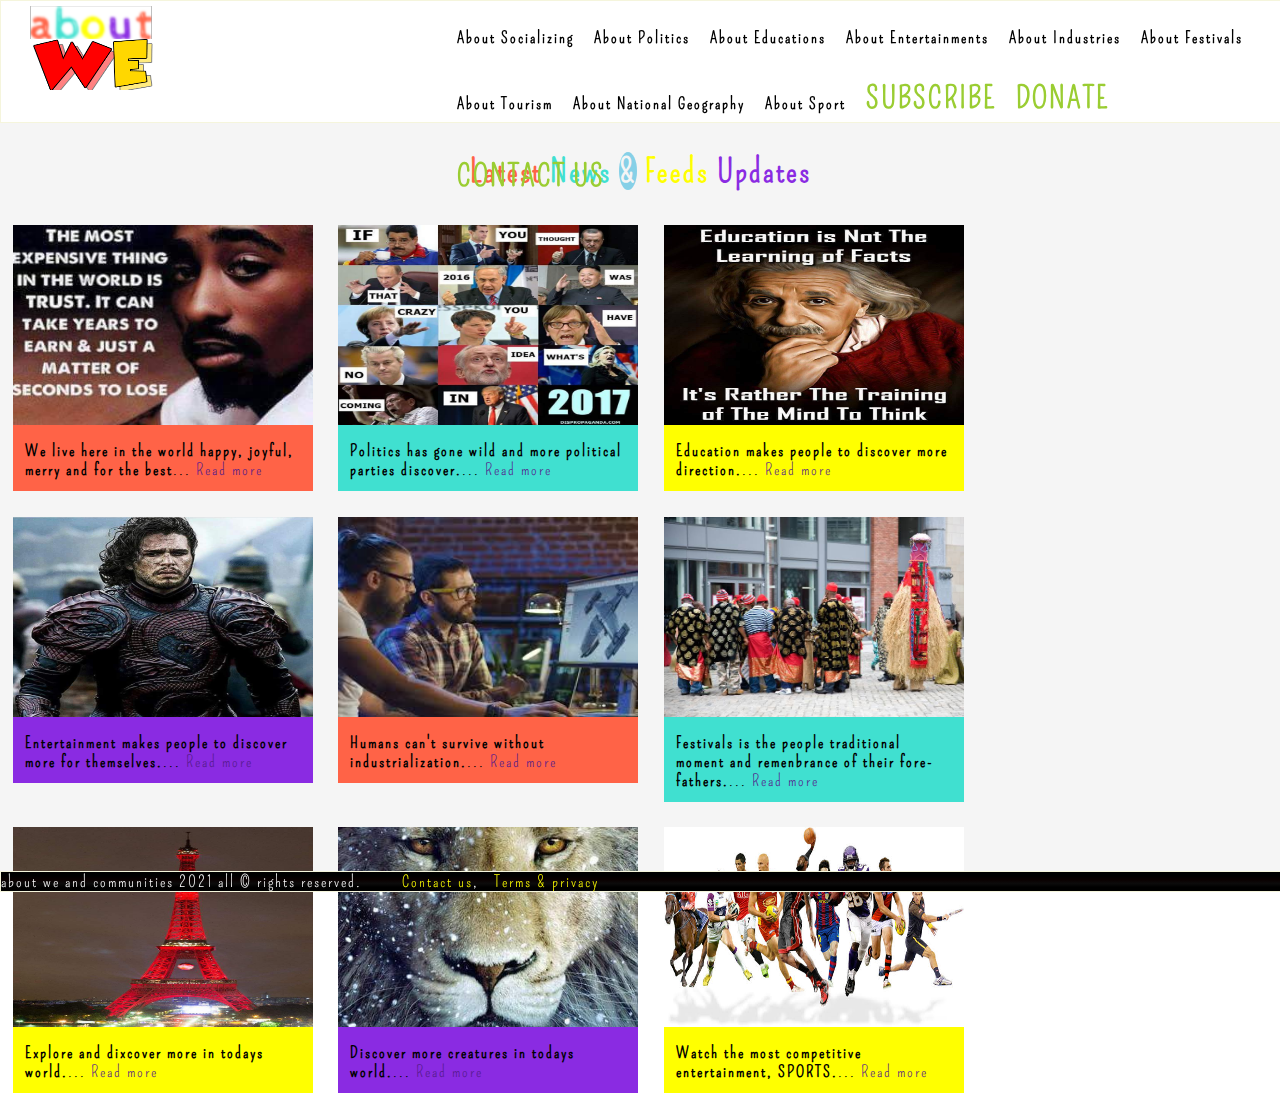
==== index.html @ 71dc40c7 "post" ====
<!doctype html>
<html>


<head>

<link rel="shortcut icon" type="image/png" href="images-6.png">
<title>about WE!</title>
<meta charset="utf8"/>
<meta name="viewport" content="width=device-width, initial-scale=1.0"/>
<link rel="stylesheet" href="About_we.css"/>
<link rel="stylesheet" href="fontawesome_icons.css"/>


</head>


<body>

<!---<img src="Screenshot (25).png"/>-->
<header>

    <nav class="nav_zero">

        <input type="checkbox" id="checkbox_shortcut_menu"/>
        <label for="checkbox_shortcut_menu" class="menu0 shortcut_menus"><i class="fas fa-bars"></i></label>   
        <label id="site_logo" title="aboutWE! is a learning platform. It brings different learning and updates on world matters, aboutWE! is happily changing lives within and around it communities at large."><a id="weblogo_link_admin" class="active link0 link_items" href=""><img id="weblogo_link_image" src="companylogo(7).png"/></a><!---<p class="site_logo_designA site_logo_design">A</p>   <p class="site_logo_designB site_logo_design">B</p>  <p class="site_logo_designC site_logo_design">O</p>   <p class="site_logo_designD site_logo_design">U</p>  <p class="site_logo_designE site_logo_design">T</p> &nbsp&nbsp  <p class="site_logo_designF site_logo_design">W</p> <p class="site_logo_designG site_logo_design">E</p>----></label>
        
        <ul class="un_order_list_zero_nav">
            <input type="checkbox" id="checkbox_shortcut_menu"/>
            <label for="checkbox_shortcut_menu" class="menu0 shortcut_menus" id="checkbox_shortcut_menu-close"><i class="fas fa-bars"></i></label>
                <li class="list_part_zero list0"><a id="weblogo_link_adminA" class="active link0 link_items" href=""><img id="weblogo_link_imageA" title="aboutWE! is a learning platform. It brings different learning and updates on world matters, aboutWE! is happily changing lives within and around it communities at large." src="companylogo(7).png"/></a></li>
                <hr class="options_line_decoration"></hr>
<div id="optional_decoration">
                <li class="list_part_zero list1"><a class="link1 link_items" href="">About Socializing</a><div id="options_video_clips1" class="options_video_clips"> <a href=""><video id="video1" class="videos_options" controls loop><source src="News_intro.mp4"><span class="headline_video">Man U Vs Liverpool</span></video></a> <a href=""><video id="video2" class="videos_options" controls loop><source src="istockphoto-660693730-640_adpp_is.mp4"><span class="headline_video">Man U Vs Liverpool</span></video></a></div></li>
                <hr class="options_line_decoration"></hr>
                
                <li class="list_part_zero list2"><a class="link2 link_items" href="">About Politics</a><div id="options_video_clips2" class="options_video_clips"> <a href=""><video id="video3" class="videos_options" controls loop><source src="News_intro.mp4"><span class="headline_video">Man U Vs Liverpool</span></video></a>  <a href=""><video id="video4" class="videos_options" controls loop><source src="istockphoto-660693730-640_adpp_is.mp4"><span class="headline_video">Man U Vs Liverpool</span></video></a></div></li>
                <hr class="options_line_decoration"></hr>
                
                <li class="list_part_zero list3"><a class="link3 link_items" href="">About Educations</a><div id="options_video_clips3" class="options_video_clips"> <a href=""><video id="video5" class="videos_options" controls loop><source src="istockphoto-660693730-640_adpp_is.mp4"><span class="headline_video">Man U Vs Liverpool</span></video></a> <a href=""><video id="video6" class="videos_options" controls loop><source src="istockphoto-660693730-640_adpp_is.mp4"><span class="headline_video">Man U Vs Liverpool</span></video></a></div></li>
                <hr class="options_line_decoration"></hr>
                
                <li class="list_part_zero list4"><a class="link4 link_items" href="">About Entertainments</a><div id="options_video_clips4" class="options_video_clips"> <a href=""><video id="video7" class="videos_options" controls loop><source src="Dance - 32938.mp4"><span class="headline_video">Man U Vs Liverpool</span></video></a> <a href=""><video id="video8" class="videos_options" controls loop><source src="istockphoto-660693730-640_adpp_is.mp4"><span class="headline_video">Man U Vs Liverpool</span></video></a></div></li>
                <hr class="options_line_decoration"></hr>
                
                <li class="list_part_zero list5"><a class="link5 link_items" href="">About Industries</a><div id="options_video_clips5" class="options_video_clips"> <a href=""><video id="video9" class="videos_options" controls loop><source src="Keyboard - 1046.vid.mp4"><span class="headline_video">Man U Vs Liverpool</span></video></a> <a href=""><video id="video10" class="videos_options" controls loop><source src="istockphoto-660693730-640_adpp_is.mp4"><span class="headline_video">Man U Vs Liverpool</span></video></a></div></li>
                <hr class="options_line_decoration"></hr>
                
                <li class="list_part_zero list6"><a class="link6 link_items" href="">About Festivals</a><div id="options_video_clips6" class="options_video_clips"> <a href=""><video id="video11" class="videos_options" controls loop><source src="istockphoto-660693730-640_adpp_is.mp4"><span class="headline_video">Man U Vs Liverpool</span></video></a> <a href=""><video id="video12" class="videos_options" controls loop><source src="istockphoto-660693730-640_adpp_is.mp4"><span class="headline_video">Man U Vs Liverpool</span></video></a></div></li>
                <hr class="options_line_decoration"></hr>
                
                <li class="list_part_zero list7"><a class="link7 link_items" href="">About Tourism</a><div id="options_video_clips7" class="options_video_clips"> <a href=""><video id="video13" class="videos_options" controls loop><source src="Photographer - 91.vid.mp4"><span class="headline_video">Man U Vs Liverpool</span></video></a> <a href=""><video id="video14" class="videos_options" controls loop><source src="istockphoto-660693730-640_adpp_is.mp4"><span class="headline_video">Man U Vs Liverpool</span></video></a></div></li>
                <hr class="options_line_decoration"></hr>
                
                <li class="list_part_zero list8"><a class="link8 link_items" href="">About National Geography</a><div id="options_video_clips8" class="options_video_clips"> <a href=""><video id="video15" class="videos_options" controls loop><source src="istockphoto-660693730-640_adpp_is.mp4"><span class="headline_video">Man U Vs Liverpool</span></video></a> <a href=""><video id="video16" class="videos_options" controls loop><source src="istockphoto-660693730-640_adpp_is.mp4"><span class="headline_video">Man U Vs Liverpool</span></video></a></div></li>
                <hr class="options_line_decoration"></hr>
                
                <li class="list_part_zero list9"><a class="link9 link_items" href="">About Sport</a><div id="options_video_clips9" class="options_video_clips"> <a href=""> <a href=""><video id="video17" class="videos_options" controls loop><source src="istockphoto-660693730-640_adpp_is.mp4"><span class="headline_video">Man U Vs Liverpool</span></video></a> <a href=""><video id="video18" class="videos_options" controls loop><source src="istockphoto-660693730-640_adpp_is.mp4"><span class="headline_video">Man U Vs Liverpool</span></video></a> </div></li>
                <hr class="options_line_decoration"></hr>
                
              
                <li class="list_part_zero list9"><a class="active link10 link_items listDesktopDesign" href="aboutwe_subscribe.html">Subscribe</a>  <li class="link10 link_items listMediaDesign">Subcribe to latest news updates 
                            
    <form id="abouwe_subscribe_form" class="abouwe_subscribe_form_desktop" action="aboutwe_subscribe.php" method="post" onsubmit="">
      <div id="subscribe_form_parent_div">
        <div class="subscribeImage_div"><img src="subscribeImage1.jpg" title="Subscribe to our Newsletter" id="subscribeImage" class="subscribeImage"/></div>
        <div class="subscribeheading"><h4  title="Subscribe to our Newsletter">Get Updated by subscribing our newsletter</h4></div><br>
        <div class="subscribe_form_part_flex">
        <div class="subscribe_input_div_index"><input type="email" name="aboutwe_subscribe_input_email" id="aboutwe_subscribe_input_email_index" class="aboutwe_subscribe_input abouwe_subscribe_form_index writing" placeholder="Enter email to subscribe" title="Enter email to subscribe" required/></div>
      <div class="subscribe_button_div"><input type="submit" value="Subscribe" id="aboutwe_subscribe_button" class="aboutwe_subscribe_button_index button abouwe_subscribe_button" title="Click to subscribe"/></div><br><br>
      <div class="subscribe_button_div"><input type="reset" value="Reset" id="aboutwe_subscribe_button" class="aboutwe_subscribe_button_index button abouwe_subscribe_button" title="Click to reset"/></div>
    </div>
    </div>       
      </form>
                      
                </li>
                
                </li>


                <hr class="options_line_decoration"></hr>
                
                <li class="list_part_zero list9"><a class="active link11 link_items  listDesktopDesign" href="aboutwe_donate.html">Donate</a> <li class="link11 link_items listMediaDesign">Donate 
                    

                    <ol>

                        <li><a href="aboutwe_donate_finance.html" class="listMediaDesign list_items_options list_items_options_text_design"> * Donate Finance</a></li> 
                        <li><a href="aboutwe_donate_content.html" class="listMediaDesign list_items_options list_items_options_text_design"> * Donate Content</a></li>
                        <li><a href="aboutwe_donate_communities.html" class="listMediaDesign list_items_options list_items_options_text_design"> * Donate to Communities</a></li>
                        <li><a href="aboutwe_donate_developers.html" class="listMediaDesign list_items_options list_items_options_text_design"> * Developers donation</a></li>
                        <li><a href="aboutwe_donate_suggestion_box.html" class="listMediaDesign list_items_options list_items_options_text_design"> * Suggestions Box</a></li>
                    </ol>
                    
                   
              
                </li>
                </li>

                <hr class="options_line_decoration"></hr>
                



                <li class="list_part_zero list10"><a class="active link12 link_items  listDesktopDesign" href="aboutwe_contactus.html">Contact us</a>  <li class="link11 link_items listMediaDesign">Contact Us 
                    

                    <ol>

                        <li> <li class="link10 link_items list_items_options listMediaDesign subcribe_text_email"><span style="font-size:30px;">Email</span> 
                    
                    
                            <form id="abouwe_subscribe_form" action="contactus_email.php" method="post" onsubmit="return processContactusEmail()">
                               
                                <input type="email" name="aboutwe_subscribe" id="aboutwe_contactus_email" class="aboutwe_subscribe_email writing" placeholder="Enter Email Address" required/><br>
                               
                                <br>

                                <textarea cols="35" name="reasonUserIsContactingViaEmail" id="aboutwe_reason_user_is_contacting_via_email" class="aboutwe_subscribe_email writing" placeholder="Reason for Contacting us" required></textarea><br>
                                
                                <input type="submit" value="Submit" id="aboutwe_subscribe_button" class="aboutwe_subscribe_button button"/>
    
                            </form>
                      
                     </li>
                      </li>

                      <li> <li class="link10 link_items list_items_options listMediaDesign subcribe_text_feedback"><span style="font-size:30px;">Feedback Form</span> 
                    
                    
                        <form id="abouwe_feedback_form" action="aboutwe_feedback_form.php" method="post" onsubmit="return feedbackForm()">
                    
                            <div class="feedbackheading">
                            <h5  title="We apperciate your feedback" class="We_apperciate_your_feedback">     <label id="site_logo_feedback" title="aboutWE! is a learning platform. It brings different learning and updates on world matters, aboutWE! is happily changing lives within and around it communities at large."><a id="weblogo_link_admin" class="active link0 link_items" href=""><img id="weblogo_link_image" src="companylogo(7).png"/></a><!---<p class="site_logo_designA site_logo_design">A</p>   <p class="site_logo_designB site_logo_design">B</p>  <p class="site_logo_designC site_logo_design">O</p>   <p class="site_logo_designD site_logo_design">U</p>  <p class="site_logo_designE site_logo_design">T</p> &nbsp&nbsp  <p class="site_logo_designF site_logo_design">W</p> <p class="site_logo_designG site_logo_design">E</p>----></label>
                                apperciate your feedback</h5>
                            </div>
    <br>
                              <div class="feedbackForm feedbackFormPart1">
    
                                <p class="feedbackform_questions" style="text-align:left;">What do you think about our website ?</p>
    
                                <div style="float:left; width:100%; ">
    
                                <label class="feedback_expression_labels" id="feedback_expression_0">&#128578;</label>
                                <input type="radio" name="feedback_expression" id="feedback_expression_0" class="feedback_expression feedback_expression_0"/> 
                                  &nbsp&nbsp&nbsp&nbsp&nbsp&nbsp&nbsp&nbsp&nbsp&nbsp
                                
                                <label class="feedback_expression_labels" id="feedback_expression_1">&#128529;</label>
                                <input type="radio" name="feedback_expression" id="feedback_expression_1" class="feedback_expression feedback_expression_1"/> 
                                &nbsp&nbsp&nbsp&nbsp&nbsp&nbsp&nbsp&nbsp&nbsp&nbsp
                                
                               <label class="feedback_expression_labels" id="feedback_expression_2">&#128577;</label>
                                <input type="radio" name="feedback_expression" id="feedback_expression_2" class="feedback_expression feedback_expression_2"/>
                                
                                </div>
    <br>
                                </div>
    
    <br><br>
                            <div class="feedbackForm feedbackFormPart2">
                                <p class="feedbackform_questions" style="line-height: 1.1em; margin-bottom:10px; text-align:left;">How likely are you to recommend our product/ service to your friends and colleagues on a scale of 0 - 10 ?</p>
                               <div style="float:left;"><br>
                                <label class="feedback_points_labels" id="feedback_points_0">0</label><input type="radio" name="feedback_points" id="feedback_points_0" class="feedback_points feedback_points_0"/>&nbsp&nbsp      <label class="feedback_points_labels" id="feedback_points_1">1</label><input type="radio" name="feedback_points" id="feedback_points_1" class="feedback_points feedback_points_1"/>&nbsp&nbsp            <label class="feedback_points_labels" id="feedback_points_2">2</label><input type="radio" name="feedback_points" id="feedback_points_2" class="feedback_points feedback_points_2"/>&nbsp&nbsp                   <label class="feedback_points_labels" id="feedback_points_3">3</label><input type="radio" name="feedback_points" id="feedback_points_3" class="feedback_points feedback_points_3"/>&nbsp&nbsp                <label class="feedback_points_labels" id="feedback_points_4">4</label><input type="radio" name="feedback_points" id="feedback_points_4" class="feedback_points feedback_points_4"/>&nbsp&nbsp                 <label class="feedback_points_labels" id="feedback_points_5">5</label><input type="radio" name="feedback_points" id="feedback_points_5" class="feedback_points feedback_points_5"/>&nbsp&nbsp          <label class="feedback_points_labels" id="feedback_points_6">6</label><input type="radio" name="feedback_points" id="feedback_points_6" class="feedback_points feedback_points_6"/>&nbsp&nbsp           <label class="feedback_points_labels" id="feedback_points_7">7</label><input type="radio" name="feedback_points" id="feedback_points_7" class="feedback_points feedback_points_7"/>&nbsp&nbsp                    <label class="feedback_points_labels" id="feedback_points_8">8</label><input type="radio" name="feedback_points" id="feedback_points_8" class="feedback_points feedback_points_8"/>&nbsp&nbsp                      <label class="feedback_points_labels" id="feedback_points_9">9</label><input type="radio" name="feedback_points" id="feedback_points_9" class="feedback_points feedback_points_9"/>&nbsp&nbsp             <label class="feedback_points_labels" id="feedback_points_10">10</label><input type="radio" name="feedback_points" id="feedback_points_10" class="feedback_points feedback_points_10"/>
                                
                            </div>
                                </div>
    <br><br>
                            <div class="feedbackForm feedbackFormPart3">
                                <p class="feedbackform_questions" style="text-align:left;">What could we do to improve your experience ?</p>
                                <textarea style="float:left;" cols="58" rows="2" class="feedback_form_text writing" id="feedback_form_text" name="feedback_form_text" placeholder="Also, tell us what you like about our website."></textarea>
                            </div>
    
    
                                <div id="feedback_button_div">
                                <input type="submit" value="Send feedback" id="aboutwe_feedback_button" class="aboutwe_feedback_button1 button abouwe_feedback_button_desktop" title="Click to submit feedback"/>
                                <input type="reset" value="Reset fields" id="aboutwe_feedback_button" class="aboutwe_feedback_button2 button abouwe_feedback_button_desktop" title="Click to reset feedback"/>
                                </div>
    
    
    
    
                        </form>
                      
                     </li>
                      </li>



                        <div> 
                            <button id="live_chat" class="live_chat contactus_mini_buttons" onclick="">Livechat</button>  <button id="terms_privacy" class="terms_privacy contactus_mini_buttons" onclick="">Terms & Privacy</button>
                        </div>
                        </ol>
                    
                  
              
                </li>
                </li>
                <hr class="options_line_decoration"></hr>
            </div>
           
        </ul>
    </nav>
</header>










<main>

    <content>

        <div class="breaks1"><br><br><br><br><br><br></div>

       <a href="About_we.html"> <h1 class="Latest_news_feeds" style="color:black"><span class="latest_feeds_updates_decoration" id="Latest_latest_feeds_updates_decoration">Latest</span> <span class="latest_feeds_updates_decoration" id="News_latest_feeds_updates_decoration">News</span> <span class="latest_feeds_updates_decoration" id="and_latest_feeds_updates_decoration">&</span> <span class="latest_feeds_updates_decoration" id="feeds_latest_feeds_updates_decoration">Feeds</span> <span class="latest_feeds_updates_decoration" id="updates_latest_feeds_updates_decoration">Updates</span></h1></a>

        <div class="news_feeds_updates">
            


            <div class="news_feeds_updates0">

                <div class="news_feeds_image">
                  <a href=""><img src="socializing.jpg"/> </a>     
                </div>

                <div class="news_short_content">
                <p><b>We live here in the world happy, joyful, merry and for the best</b>... <a class="link_to_more_feeds" href="">Read more</a></p>
                </div>
            </div>






            <div class="news_feeds_updates1">

                <div class="news_feeds_image">
                   <a href=""> <img src="politics.jpg"/>   </a>   
                  </div>
                  
                  <div class="news_short_content">
                  <p><b>Politics has gone wild and more political parties discover.</b>... <a class="link_to_more_feeds" href="">Read more</a></p>
                 </div>
                
                </div>

            <div class="news_feeds_updates2">
                
                <div class="news_feeds_image">
                   <a href=""> <img src="education.jpg"/></a>    
                  </div>
                  
                  <div class="news_short_content">
                  <p><b>Education makes people to discover more direction.</b>... <a class="link_to_more_feeds" href="">Read more</a></p>
                    </div>
            </div>



            <div class="news_feeds_updates3">
               
                <div class="news_feeds_image">
                  <a href=""><img src="entertainment.jpg"/></a>    
                  </div>
                  
                  <div class="news_short_content">
                  <p><b>Entertainment makes people to discover more for themselves.</b>... <a class="link_to_more_feeds" href="">Read more</a></p>
                </div>
            </div>



            <div class="news_feeds_updates4">
               
                <div class="news_feeds_image">
                <a href=""><img src="industrial.jpg"/></a>   
                  </div>
                  <div class="news_short_content">
                  <p><b>Humans can't survive without industrialization.</b>... <a class="link_to_more_feeds" href="">Read more</a></p>
                </div>
            </div>




            <div class="news_feeds_updates5">
               
                <div class="news_feeds_image">
                <a href=""><img src="festival.jpg"/></a>      
                  </div>

                  <div class="news_short_content">
                  <p><b>Festivals is the people traditional moment and remenbrance of their fore-fathers.</b>... <a class="link_to_more_feeds" href="">Read more</a></p>
                </div>
            </div>



            <div class="news_feeds_updates6">
                
                <div class="news_feeds_image">
                    <a href="">   <img src="tourism.jpg"/>   </a>   
                  </div>
                  <div class="news_short_content">
                  <p><b>Explore and dixcover more in todays world.</b>... <a class="link_to_more_feeds" href="">Read more</a></p>
                </div>
            </div>




            <div class="news_feeds_updates7">
                 
                <div class="news_feeds_image">
                    <a href="">   <img src="nationalgeography.jpg"/>    </a>  
                  </div>
                  <div class="news_short_content">
                  <p><b>Discover more creatures in todays world.</b>... <a class="link_to_more_feeds" href="">Read more</a></p>
                </div>
            </div>

            <div class="news_feeds_updates8">
                     
                <div class="news_feeds_image">
                    <a href="">   <img src="sport.jpg"/>   </a>   
                  </div>
                  <div class="news_short_content">
                  <p><b>Watch the most competitive entertainment, SPORTS.</b>... <a class="link_to_more_feeds" href="">Read more</a></p>
                </div>
            </div>

            

        </div>

    </content>

    <a id="back_to_top" class="back_to_top" href="#">^</a>

</main>

























<footer>
    <p style="color:white;">about we and communities 2021 all &copy rights reserved. &nbsp&nbsp&nbsp&nbsp&nbsp&nbsp  <a href="aboutwe_contactus.html" style="color:yellow">Contact us</a>,&nbsp&nbsp <a href="" style="color:yellow">Terms & privacy</a></p> 
</footer>










<script src="About_we.js"></script>
<script src="fontawesome.js"></script>
</body>
</html>
---- About_we.css ----
.writing {font-family:SourceCodePro-Regular; font-size:medium;}
@font-face{
    src:url(fonts/SourceCodePro-Regular.ttf);
    font-family:SourceCodePro-Regular;
    }




 /*abouwe_feedback_form design*/

.feedbackform_questions {font-size:18px; margin-bottom: 20px;}
.feedbackFormPart1 {display:;}
.feedback_expression {position: absolute; margin-top:25px; margin-left: -3.3%; width:20px; height:7px; z-index: ;}
#abouwe_feedback_form {border:2px dashed rgba(53, 110, 163, 0.179); width:50%; float:right; line-height: 1.1em; margin:0px; padding: 3%;}
.feedback_expression_labels {font-size:40px ;}
.feedback_points {width:22px; height:25px; color:black;}
.feedback_points_labels {position:absolute; margin-top:-20px; margin-left:5px; font-size: 12px;}
#feedback_button_div {border:1px solid whitesmoke; width:50%;margin:0; padding:0;}
.aboutwe_feedback_button1{border:3px solid black; width:50%; cursor:pointer; height:1cm; border-radius:0.2cm; padding-left:10px; padding-right:10px; margin:5px; text-align:center; background:black; color:white; font-weight:bolder;}
.aboutwe_feedback_button2{border:3px solid whitesmoke; cursor:pointer; height:1cm; border-radius:1cm; background:whitesmoke; color:black; font-weight:bolder; font-size:17px;}
.aboutwe_feedback_button2:hover {text-decoration: underline black 5px; transition-property:underline; transition-duration: .2s; transition-timing-function:ease-in-out; transition-delay: 0s;}

*{margin:0; padding:0; text-decoration: none; font-family:Pompiere-Regular; letter-spacing: 2px; list-style-type:none;}

@font-face{
    src:url(fonts/Pompiere-Regular.ttf);
    font-family:Pompiere-Regular;
    }

/*LOGO DESIGN*/

#Latest_latest_feeds_updates_decoration {color:tomato;}

#News_latest_feeds_updates_decoration {color:turquoise;}

#and_latest_feeds_updates_decoration {background-color:rgba(32, 175, 218, 0.522); color:whitesmoke; border-radius: 52%; }

#feeds_latest_feeds_updates_decoration {color:yellow;}

#updates_latest_feeds_updates_decoration {color:blueviolet;}

/*LOGO DESIGN*/


.link1:hover{text-decoration: underline 2px tomato;}
.link2:hover{text-decoration: underline 2px turquoise;}
.link3:hover{text-decoration: underline 2px yellow;}
.link4:hover{text-decoration: underline 2px blueviolet;}
.link5:hover{text-decoration: underline 2px tomato;}
.link6:hover{text-decoration: underline 2px turquoise;}
.link7:hover{text-decoration: underline 2px yellow;}
.link8:hover{text-decoration: underline 2px blueviolet;}
.link9:hover{text-decoration: underline 2px tomato;}

html {scroll-behavior: smooth;}

header{width:100%; height:3.2cm; background:white; background-color: white; border-bottom:1px solid black;  position:fixed;border:1px solid beige;}

.links_navbar{margin-top:; width:100%; height:1.5cm; background:white; background-color: white; border-bottom:1px solid black;  position:fixed; border:1px solid beige;}

.subcribe_nav {margin-top: 2.8%;}

.main_links {margin-top: ;}

main{background-color:whitesmoke; height:97vh; width:100%; overflow-y:visible;}

.subscribe_main {height:100%; position: relative; display:inline;}

.footer_links {margin-top:-7.5%;}

footer{margin-top:-0.2vh; width:100%; height:0.5cm; background-image:linear-gradient(black, black, rgb(10, 0, 0), rgb(12, 11, 11), rgb(0, 0, 0), black); position:fixed; border:1px solid beige; }

#checkbox_shortcut_menu{display:none;}

#optional_decoration {width:65%; float:right}

#site_logo{margin-left: 2cm; display:none; color:yellowgreen}

a.active{font-size:30px; font-weight:bolder; color:yellowgreen; transition: 5s; text-transform: uppercase;}

.site_logo_design{display:inline-block; color:wheat;margin-top:0.7cm;}


.nav_zero .un_order_list_zero_nav .list_part_zero {display:inline-block; margin-top:0.7cm;}

.link_items{color:black; padding: 0.2cm; font-weight: bolder}

#abouwe_subscribe_form {padding:5%; margin-left:auto; margin-right: auto; background-color: white; position:static; width:40%; border:2.5px solid black;}

.subscribeImage_div {position:relative; width:50%; border:1px groove transparent; margin-left:auto; margin-right: auto; padding:1%; margin-top:-4%}

.subscribeImage {position:relative; width:50%; border:1px groove transparent; margin-left:25%; padding:1%;}

.subscribeheading {border:1px solid black; width:100%; margin-left:auto; margin-right: auto; text-align: center;}

.subscribe_form_part_flex {border:1px solid transparent; width:90%; margin-left:auto; margin-right: auto; text-align: center;}

.aboutwe_subscribe_input {margin-bottom:10px; width:100%; height:0.9cm; border:3px solid black; border-radius: 2.5%; font-size:25px; font-weight:bolder;}

.subscribe_input_div {position:absolute; width:36%; border:1px solid transparent; }

.subscribe_button_div {position:absolute;  border:1px solid transparent; padding:-1%; margin:1%; margin-right:-60cm;}

.aboutwe_subscribe_button {background-color: black; color:whitesmoke; width:4cm; height:1cm; padding:2.5%; border:1px solid black; border-radius:3%; font-size:20px; letter-spacing: 2px; font-weight:bolder; margin-top:-13px; margin-left:325px;  cursor:pointer;}

.contactus {display:grid; grid-template-columns: auto; grid-template-rows: auto;}

.contactus_feedback_form { grid-row: 1; grid-column: 2; width:95%; border:1px solid none;}

.contactus_email {grid-row: 1; grid-column: 1; width:95%; border:1px solid none;}

.contactus_livechat {grid-row: 2; grid-column: 1; width:10%;}

.subcribe_text {font-size:14px; letter-spacing:2px; color:black; font-weight:bold; cursor:progress}

.listDesktopDesign{display:block}

.listMediaDesign{display:none}

.contactus_mini_buttons {background-color: black; color:white; padding: 5%; border:2px solid white; border-radius: 5%; opacity: 1; font-size: 15px; font-weight:bolder; letter-spacing: 1.5px; transition: all .5s; cursor:pointer; }

.contactus_mini_buttons_Desktop {background-color: black; color:white; padding: 10%; border:2px solid white; border-radius: 5%; opacity: 1; font-size: 20px; font-weight:bolder; letter-spacing: 1.9px; transition: all .5s; cursor:pointer;  }

.Latest_news_feeds {text-align:center; justify-content:center; margin-top: 1cm; margin-bottom: 0.6cm;} 

.shortcut_menus{color:black;font-size: 30px; float:right; padding:0.5cm; margin-right:0.5cm; cursor:pointer; display:none;}

#checkbox_shortcut_menu-close{color:white;}

.site_logo_design-footer{display:none}

#site_logo1{display:none;}

.news_short_content {padding:2%; margin:2%; text-align:left; justify-content:center;}

.news_feeds_updates{display:flex; margin: ; padding:; flex-wrap:wrap; margin-bottom: 2cm;}

.news_feeds_updates0{background-color:tomato; width:300px; height:100%; margin:1%;}

.news_feeds_updates1{background-color:turquoise; width:300px; height:100%; margin:1%;}

.news_feeds_updates2{background-color:yellow; width:300px; height:100%; margin:1%;}

.news_feeds_updates3{background-color:blueviolet; width:300px; height:100%; margin:1%;}

.news_feeds_updates4{background-color:tomato; width:300px; height:100%; margin:1%;}

.news_feeds_updates5{background-color:turquoise; width:300px; height:100%; margin:1%;} 

.news_feeds_updates6{background-color:yellow; width:300px; height:100%; margin:1%;}

.news_feeds_updates7{background-color:blueviolet; width:300px; height:100%; margin:1%;}

.news_feeds_updates8{background-color:yellow; width:300px; height:100%; margin:1%;}

.news_feeds_updates9{background-color:blueviolet; width:300px; height:100%; margin:1%;}

.link_to_more_feeds{animation-name:link_to_more_feeds; animation-timing-function:ease; animation-duration:1s; animation-iteration-count: infinite;}

@keyframes link_to_more_feeds {
    10%{color:red;}
    30%{color:yellow;}
    50%{color:green;}
    70%{color:red;}
    90%{color:yellow;}
    100%{color:green;}
}

.link_to_more_feeds:hover{text-decoration: underline 2px green;}

.back_to_top {background: black; position:fixed; bottom:16px; right:32px; width:50px; height:50px; border-radius: 50%; display: flex; align-items: center; justify-content:center; font-size:32px; color:#1f1f1f; text-decoration:none; opacity:0; pointer-events: none; transition:all .3s; animation:toTop 3s ease infinite;}

.back_to_top.active {opacity:1; pointer-events: auto; bottom: 32px;}

@keyframes toTop {
    10%{color:red;}
    30%{color:yellow;}
    50%{color:green;}
    70%{color:red;}
    90%{color:yellow;}
    100%{color:green;}
}


.news_feeds_image img {width:100%; height:200px;}



.options_video_clips video {width:100%; height:100%; display:none; margin:0; padding: 0;}



.options_line_decoration{display:none;}


/*
class="videos_options"*/




#weblogo_link_adminA #weblogo_link_imageA {margin-top: -50px;}

#weblogo_link_imageA_pages {margin-top: -60px; width: 7%; height:5%;}


.abouwe_back_button {background-color: black; color:whitesmoke; width:2cm; height:0.8cm; padding:0.5%; border:1px solid black; border-radius:3%; font-size:17px; letter-spacing: 2px; font-weight:bolder; margin-top:-2.5%; margin-right:5%; cursor:pointer; float:right; position:inline-block; box-sizing: border-box; border:1px solid white; transition: all .5s .2s ease-in-out;}

.abouwe_back_button:hover {background-color: whitesmoke; color:black; transition: all .5s .2s ease-in-out;}

.aboutwe_contactus {width:100%; height:34px; border-radius:5%; border:1px solid black}

#aboutwe_reason_user_is_contacting_via_email { height:54px; }








/*Meida queries at max-width 700px*/
@media (max-width:700px) {

    header{height:2cm;}

    #weblogo_link_admin #weblogo_link_image {margin-top: -15px; width:100px; height:100px; margin-left: 50%;}

    #weblogo_link_imageA {width:20%; height: 20%;}

    #weblogo_link_imageA_pages {margin-top: -60px; width: 15%; height:15%;}

    .link_items{color:whitesmoke; font-size:25px}
    
    .listDesktopDesign{display:none}

    .listMediaDesign{display:block; text-decoration: underline; font-size: 30px;}

    .subcribe_text_feedback, .subcribe_text_email { color:white;}

    .link1, .link2, .link3, .link4, .link5, .link6, .link7, .link8, .link9{display:block; position: relative; margin-top: -0.5cm; margin-bottom: 1cm; text-align: center;}

    #video1, #video3, #video5, #video7, #video9, #video11, #video13, #video15, #video17 {display:block; float: left; margin-left: 0.2cm;}

    .list_items_options {font-size:14px; line-height: 2.5em;}

    .list_items_options_text_design {font-weight: normal; color:white; letter-spacing: 1.5px; }

    .list_items_options_text_design:hover {font-weight: bold; color:yellow; }

    .list_items_options_text_design:visited {font-weight: normal; color:rgb(255, 89, 0); }

    #optional_decoration {width:100%; float:none}
    
    .options_video_clips {width:100%;}

    .options_video_clips video {width:200px; height:100%; display:flex; float:right; margin: 0; padding: 0; background-size: cover; background-repeat: no-repeat;}

 
    .aboutwe_subscribe_email, 
    .aboutwe_reason_user_is_contacting_via_email {width:90%; height:0.8cm; border:2px solid black; font-weight:bold; font-size: 25px; letter-spacing: 2px; word-spacing: 2px; }

    #video_optionsIA{margin-left:-5cm;}

    .options_line_decoration {display:inline-flex; border:0.2cm solid whitesmoke; width:100%; margin-bottom: 40px;}

    #site_logo{margin-left: 2cm; display:inline-block; position:absolute; color:yellowgreen;}

    .Latest_news_feeds {position:inherit; border:1px solid rgba(53, 110, 163, 0.179); border-left: none; border-right: none; background-color: whitesmoke;} 

    a.active{font-size:default; font-weight:normal; color:whitesmoke; transition: none; text-transform: none;}

    ul {background:black;height:100vh;position:fixed;left:-100%; transition: all .5s;width:100%; overflow-y:scroll}

    .nav_zero .un_order_list_zero_nav .list_part_zero {display:block; }

    .list_part_zero {margin: 0; padding:0;}

    .shortcut_menus{display:block;}

    #checkbox_shortcut_menu:checked ~ ul {left:0;}

    .news_feeds_updates{flex-direction:column; margin-bottom: 1cm;}

    .news_feeds_updates0, .news_feeds_updates1, .news_feeds_updates2, .news_feeds_updates3, .news_feeds_updates4, .news_feeds_updates5, .news_feeds_updates6, .news_feeds_updates7, .news_feeds_updates8, .news_feeds_updates9{width:97%; margin-bottom:2cm;}

  



    /*abouwe_subscribe_form design*/
  
  #subscribe_form_parent_div {margin-top: -20px;}

    #abouwe_subscribe_form {padding:15%; padding-bottom: 25%; height:; margin-left:auto; margin-right: auto; background-color: whitesmoke; position:static; width:65%; border:2.5px solid black;border-radius:3% ;}

    .subcribe_text {font-size:14px; letter-spacing:2px; color:black; font-weight:bold; cursor:progress}

.subscribeImage_div {position:relative; width:40%; border:1px groove transparent; margin-left:auto; margin-right: auto; padding:1%; margin-top:-4%}

.subscribeImage {position:relative; width:60%; border:1px groove transparent; margin-left:25%; padding:1%;}

.subscribeheading {border:1px dashed rgb(146, 79, 79); width:100%; margin-left:auto; margin-right: auto; text-align: center; color:black; font-size:17px;}

.subscribe_form_part_flex {border:1px solid transparent; width:100%; margin-left:auto; margin-right: auto; text-align: center;}

.aboutwe_subscribe_input {margin-bottom:10px; width:100%; height:1cm; border:3px solid black; border-radius: 10%; font-size:25px; font-weight:bolder;}

.subscribe_input_div {position:absolute; width:36%; border:1px solid transparent; }

.subscribe_button_div {position:absolute;  border:1px solid transparent; padding:-1%; margin:1%; margin-right:-60cm;}

.aboutwe_subscribe_button_index {background-color: black; color:whitesmoke; width:252px; height:1cm; padding:2.5%; border:1px solid black; border-radius:20%; font-size:20px; letter-spacing: 2px; font-weight:bolder; margin-top:-13px; margin-left:0px;  cursor:pointer;}

.aboutwe_subscribe_button {background-color: black; color:whitesmoke; width:4cm; height:1cm; padding:2.5%; border:1px solid black; border-radius:20%; font-size:20px; letter-spacing: 2px; font-weight:bolder; margin-top:-13px; margin-left:0px;  cursor:pointer;}





/*feedback form media queries styling */
#site_logo_feedback {float:left; margin-left:-60px; margin-top:-20px; padding:0; position:relative}
.We_apperciate_your_feedback {text-align:center; font-size:22px; color:#00a5b8; word-spacing:3px; letter-spacing:2px; font-weight:10px;} 
.feedbackform_questions {font-size:16px; word-spacing:3px; letter-spacing:2px; font-weight:10px;} 
.feedbackFormPart1 {display:; line-height:3em;}
.feedback_expression {position: absolute; margin-top:25px; margin-left: -3.3%; width:20px; height:7px; z-index: ;}
#abouwe_feedback_form {border:2px dashed rgb(255, 255, 255);line-height: 1.8em; margin-top:0px; margin-left:0px; margin-right:0px; margin-bottom:20px; padding: 3%; background-color: whitesmoke; border-radius:3%;  color:black; width:90%;}
.feedback_expression_labels {font-size:50px;}
.feedback_points {width:18px; height:23px; color:black;}
.feedback_points_labels {position:absolute; margin-top:-30px; font-size: 12px; color:red;}
#feedback_button_div {border:1px solid whitesmoke; width:100%; margin-top:50px; margin-left:0px; margin-right:0px; margin-bottom:0px;  padding:0;}
.aboutwe_feedback_button1{border:3px solid #00a5b8; width:50%; cursor:pointer; height:1cm; border-radius:0.2cm; padding-left:10px; padding-right:10px; margin:5px; text-align:center; background:#00a5b8; color:white; font-weight:bolder; font-size:22px;}
.aboutwe_feedback_button2{border:3px solid whitesmoke; cursor:pointer; height:1cm; border-radius:1cm; background:whitesmoke; color:#00a5b8; font-weight:bolder; font-size:17px;}
.aboutwe_feedback_button2:hover {text-decoration: underline #00a5b8 3px; transition-property:underline; transition-duration: .2s; transition-timing-function:ease-in-out; transition-delay: 0s;}
.feedback_form_text {width:85%}
.feedbackFormPart3 {margin-top:25px;}
#feedback_button_div {margin-top:10px;}

}
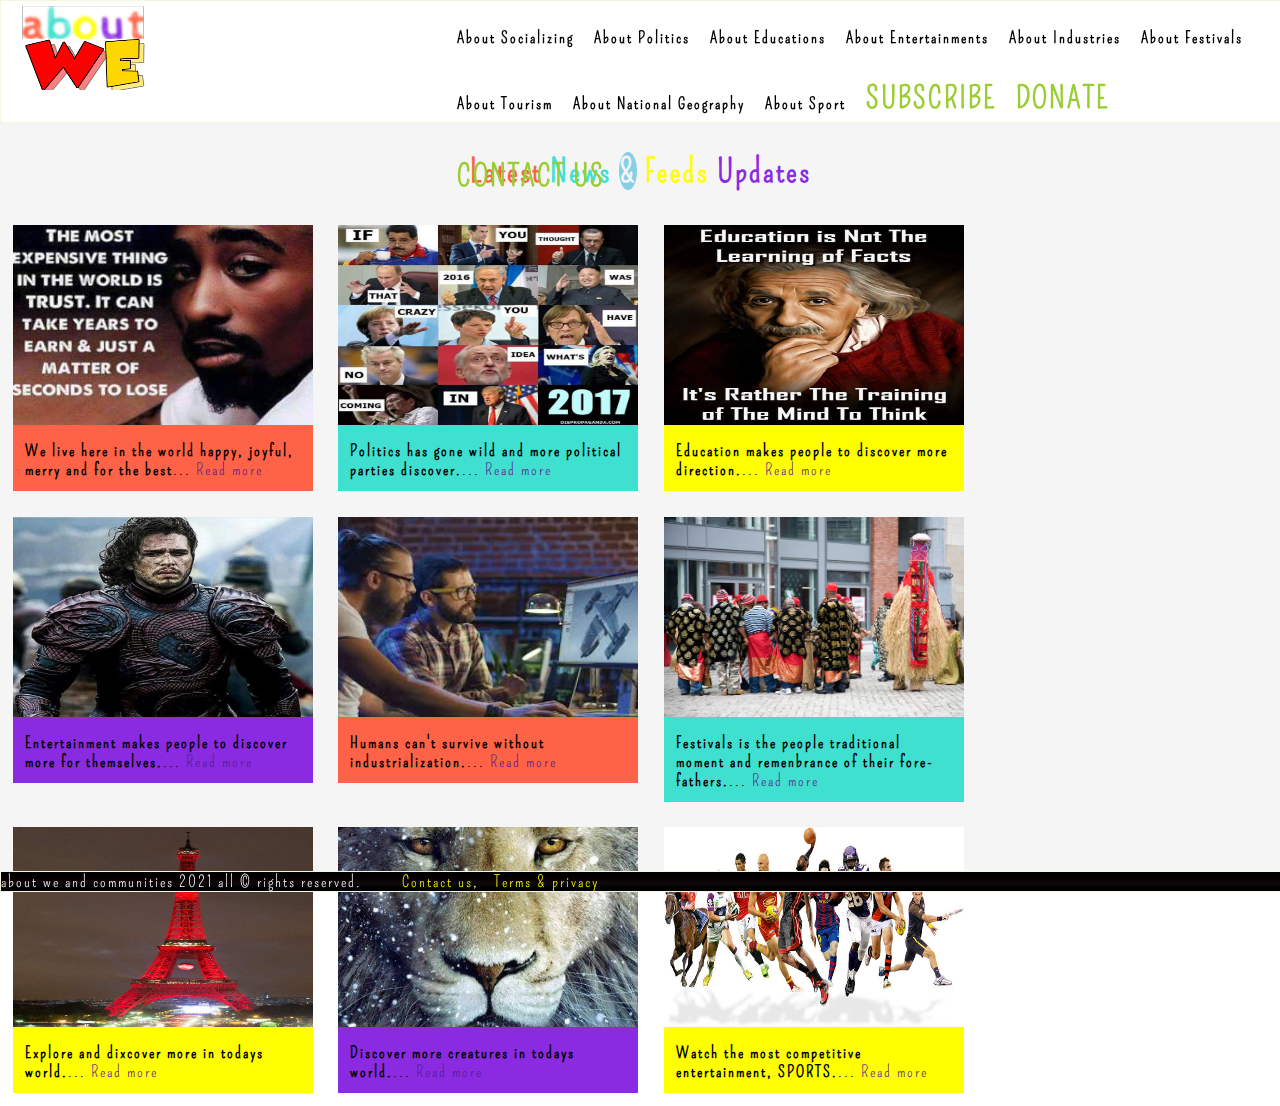
==== commit 7478dcff: "post" ====
--- a/index.html
+++ b/index.html
@@ -29,7 +29,7 @@
         <ul class="un_order_list_zero_nav">
             <input type="checkbox" id="checkbox_shortcut_menu"/>
             <label for="checkbox_shortcut_menu" class="menu0 shortcut_menus" id="checkbox_shortcut_menu-close"><i class="fas fa-bars"></i></label>
-                <li class="list_part_zero list0"><a id="weblogo_link_adminA" class="active link0 link_items" href=""><img id="weblogo_link_imageA" title="aboutWE! is a learning platform. It brings different learning and updates on world matters, aboutWE! is happily changing lives within and around it communities at large." src="companylogo(7).png"/></a></li>
+                <li class="list_part_zero list0"><a id="weblogo_link_adminA" class="active link0 link_items" href=""><img id="weblogo_link_imageA" class="display-logo-media-screen" title="aboutWE! is a learning platform. It brings different learning and updates on world matters, aboutWE! is happily changing lives within and around it communities at large." src="companylogo(7a) - Copy.png"/><img id="weblogo_link_imageA" class="display-logo-full-screen" title="aboutWE! is a learning platform. It brings different learning and updates on world matters, aboutWE! is happily changing lives within and around it communities at large." src="companylogo(7).png"/></a></li>
                 <hr class="options_line_decoration"></hr>
 <div id="optional_decoration">
                 <li class="list_part_zero list1"><a class="link1 link_items" href="">About Socializing</a><div id="options_video_clips1" class="options_video_clips"> <a href=""><video id="video1" class="videos_options" controls loop><source src="News_intro.mp4"><span class="headline_video">Man U Vs Liverpool</span></video></a> <a href=""><video id="video2" class="videos_options" controls loop><source src="istockphoto-660693730-640_adpp_is.mp4"><span class="headline_video">Man U Vs Liverpool</span></video></a></div></li>
@@ -60,7 +60,7 @@
                 <hr class="options_line_decoration"></hr>
                 
               
-                <li class="list_part_zero list9"><a class="active link10 link_items listDesktopDesign" href="aboutwe_subscribe.html">Subscribe</a>  <li class="link10 link_items listMediaDesign">Subcribe to latest news updates 
+                <li class="list_part_zero list9"><a class="active link10 link_items listDesktopDesign specialListDesktopDesign" href="aboutwe_subscribe.html">Subscribe</a>  <li class="link10 link_items listMediaDesign specialListDesktopDesign">Subcribe to latest news updates 
                             
     <form id="abouwe_subscribe_form" class="abouwe_subscribe_form_desktop" action="aboutwe_subscribe.php" method="post" onsubmit="">
       <div id="subscribe_form_parent_div">
@@ -103,12 +103,12 @@
 
 
 
-                <li class="list_part_zero list10"><a class="active link12 link_items  listDesktopDesign" href="aboutwe_contactus.html">Contact us</a>  <li class="link11 link_items listMediaDesign">Contact Us 
+                <li class="list_part_zero list10"><a class="active link12 link_items  listDesktopDesign " href="aboutwe_contactus.html">Contact us</a>  <li class="link11 link_items listMediaDesign specialListDesktopDesign">Contact Us 
                     
 
                     <ol>
 
-                        <li> <li class="link10 link_items list_items_options listMediaDesign subcribe_text_email"><span style="font-size:30px;">Email</span> 
+                        <li> <li class="link10 link_items list_items_options listMediaDesign subcribe_text_email specialListDesktopDesign"><span style="font-size:30px;">Email</span> 
                     
                     
                             <form id="abouwe_subscribe_form" action="contactus_email.php" method="post" onsubmit="return processContactusEmail()">
@@ -118,7 +118,7 @@
                                 <br>
 
                                 <textarea cols="35" name="reasonUserIsContactingViaEmail" id="aboutwe_reason_user_is_contacting_via_email" class="aboutwe_subscribe_email writing" placeholder="Reason for Contacting us" required></textarea><br>
-                                
+                                <br>
                                 <input type="submit" value="Submit" id="aboutwe_subscribe_button" class="aboutwe_subscribe_button button"/>
     
                             </form>
@@ -126,14 +126,13 @@
                      </li>
                       </li>
 
-                      <li> <li class="link10 link_items list_items_options listMediaDesign subcribe_text_feedback"><span style="font-size:30px;">Feedback Form</span> 
+                      <li> <li class="link10 link_items list_items_options listMediaDesign subcribe_text_feedback specialListDesktopDesign"><span style="font-size:30px;">Feedback Form</span> 
                     
                     
                         <form id="abouwe_feedback_form" action="aboutwe_feedback_form.php" method="post" onsubmit="return feedbackForm()">
-                    
+                    <br>
                             <div class="feedbackheading">
-                            <h5  title="We apperciate your feedback" class="We_apperciate_your_feedback">     <label id="site_logo_feedback" title="aboutWE! is a learning platform. It brings different learning and updates on world matters, aboutWE! is happily changing lives within and around it communities at large."><a id="weblogo_link_admin" class="active link0 link_items" href=""><img id="weblogo_link_image" src="companylogo(7).png"/></a><!---<p class="site_logo_designA site_logo_design">A</p>   <p class="site_logo_designB site_logo_design">B</p>  <p class="site_logo_designC site_logo_design">O</p>   <p class="site_logo_designD site_logo_design">U</p>  <p class="site_logo_designE site_logo_design">T</p> &nbsp&nbsp  <p class="site_logo_designF site_logo_design">W</p> <p class="site_logo_designG site_logo_design">E</p>----></label>
-                                apperciate your feedback</h5>
+                            <h5  title="We apperciate your feedback" class="We_apperciate_your_feedback"><label id="site_logo_feedback" title="aboutWE! is a learning platform. It brings different learning and updates on world matters, aboutWE! is happily changing lives within and around it communities at large."><a id="weblogo_link_admin" class="active link0 link_items" href=""><img id="weblogo_link_image_feedback" src="companylogo(7).png"/></a><!---<p class="site_logo_designA site_logo_design">A</p>   <p class="site_logo_designB site_logo_design">B</p>  <p class="site_logo_designC site_logo_design">O</p>   <p class="site_logo_designD site_logo_design">U</p>  <p class="site_logo_designE site_logo_design">T</p> &nbsp&nbsp  <p class="site_logo_designF site_logo_design">W</p> <p class="site_logo_designG site_logo_design">E</p>----></label>apperciate your feedback</h5>
                             </div>
     <br>
                               <div class="feedbackForm feedbackFormPart1">
@@ -168,16 +167,17 @@
     <br><br>
                             <div class="feedbackForm feedbackFormPart3">
                                 <p class="feedbackform_questions" style="text-align:left;">What could we do to improve your experience ?</p>
-                                <textarea style="float:left;" cols="58" rows="2" class="feedback_form_text writing" id="feedback_form_text" name="feedback_form_text" placeholder="Also, tell us what you like about our website."></textarea>
+                                <textarea style="float:left; border-bottom-left-radius: 2%;" cols="" rows="7" class="feedback_form_text writing" id="feedback_form_text" name="feedback_form_text" placeholder="Also, tell us what you like about our website."></textarea>
                             </div>
-    
+
+     <br><br>
     
                                 <div id="feedback_button_div">
                                 <input type="submit" value="Send feedback" id="aboutwe_feedback_button" class="aboutwe_feedback_button1 button abouwe_feedback_button_desktop" title="Click to submit feedback"/>
                                 <input type="reset" value="Reset fields" id="aboutwe_feedback_button" class="aboutwe_feedback_button2 button abouwe_feedback_button_desktop" title="Click to reset feedback"/>
                                 </div>
     
-    
+    <br>
     
     
                         </form>
--- a/About_we.css
+++ b/About_we.css
@@ -8,7 +8,8 @@
 
 
  /*abouwe_feedback_form design*/
-
+ .display-logo-media-screen {visibility:hidden;}
+ .display-logo-full-screen {float:left;}
 .feedbackform_questions {font-size:18px; margin-bottom: 20px;}
 .feedbackFormPart1 {display:;}
 .feedback_expression {position: absolute; margin-top:25px; margin-left: -3.3%; width:20px; height:7px; z-index: ;}
@@ -223,11 +224,17 @@
 /*Meida queries at max-width 700px*/
 @media (max-width:700px) {
 
+
+
+    .display-logo-media-screen {visibility:visible}
+
+    .display-logo-full-screen {display:none;}
+
     header{height:2cm;}
 
-    #weblogo_link_admin #weblogo_link_image {margin-top: -15px; width:100px; height:100px; margin-left: 50%;}
-
-    #weblogo_link_imageA {width:20%; height: 20%;}
+    #weblogo_link_admin #weblogo_link_image {margin-top: 5px; width:60px; height:50px; margin-left: 100%;}
+
+    #weblogo_link_imageA {width:15%; height: 15%;}
 
     #weblogo_link_imageA_pages {margin-top: -60px; width: 15%; height:15%;}
 
@@ -257,7 +264,8 @@
 
     .options_video_clips video {width:200px; height:100%; display:flex; float:right; margin: 0; padding: 0; background-size: cover; background-repeat: no-repeat;}
 
- 
+    .specialListDesktopDesign {text-align:center}
+
     .aboutwe_subscribe_email, 
     .aboutwe_reason_user_is_contacting_via_email {width:90%; height:0.8cm; border:2px solid black; font-weight:bold; font-size: 25px; letter-spacing: 2px; word-spacing: 2px; }
 
@@ -311,30 +319,32 @@
 
 .subscribe_button_div {position:absolute;  border:1px solid transparent; padding:-1%; margin:1%; margin-right:-60cm;}
 
-.aboutwe_subscribe_button_index {background-color: black; color:whitesmoke; width:252px; height:1cm; padding:2.5%; border:1px solid black; border-radius:20%; font-size:20px; letter-spacing: 2px; font-weight:bolder; margin-top:-13px; margin-left:0px;  cursor:pointer;}
-
-.aboutwe_subscribe_button {background-color: black; color:whitesmoke; width:4cm; height:1cm; padding:2.5%; border:1px solid black; border-radius:20%; font-size:20px; letter-spacing: 2px; font-weight:bolder; margin-top:-13px; margin-left:0px;  cursor:pointer;}
+.aboutwe_subscribe_button_index {background-color: black; color:whitesmoke; width:252px; height:1cm; padding:2.5%; border:1px solid black; border-radius:10%; font-size:20px; letter-spacing: 2px; font-weight:bolder; margin-top:-13px; margin-left:0px;  cursor:pointer;}
+
+.aboutwe_subscribe_button {background-color: black; color:whitesmoke; width:4cm; height:1cm; padding:2.5%; border:1px solid black; border-radius:10%; font-size:20px; letter-spacing: 2px; font-weight:bolder; margin-top:-13px; margin-left:0px;  cursor:pointer;}
 
 
 
 
 
 /*feedback form media queries styling */
-#site_logo_feedback {float:left; margin-left:-60px; margin-top:-20px; padding:0; position:relative}
-.We_apperciate_your_feedback {text-align:center; font-size:22px; color:#00a5b8; word-spacing:3px; letter-spacing:2px; font-weight:10px;} 
+#site_logo_feedback {float:left; margin-left:-20px; margin-top:-20px; padding:0; position:relative}
+#weblogo_link_image_feedback {width:70px; height:55px}
+.We_apperciate_your_feedback {text-align:left; font-size:22px; color:#00a5b8; word-spacing:3px; letter-spacing:2px; font-weight:10px;} 
 .feedbackform_questions {font-size:16px; word-spacing:3px; letter-spacing:2px; font-weight:10px;} 
 .feedbackFormPart1 {display:; line-height:3em;}
-.feedback_expression {position: absolute; margin-top:25px; margin-left: -3.3%; width:20px; height:7px; z-index: ;}
+.feedback_expression {position: absolute; margin-top:5px; margin-left: -3.3%; width:20px; height:7px; z-index: ;}
 #abouwe_feedback_form {border:2px dashed rgb(255, 255, 255);line-height: 1.8em; margin-top:0px; margin-left:0px; margin-right:0px; margin-bottom:20px; padding: 3%; background-color: whitesmoke; border-radius:3%;  color:black; width:90%;}
 .feedback_expression_labels {font-size:50px;}
 .feedback_points {width:18px; height:23px; color:black;}
 .feedback_points_labels {position:absolute; margin-top:-30px; font-size: 12px; color:red;}
 #feedback_button_div {border:1px solid whitesmoke; width:100%; margin-top:50px; margin-left:0px; margin-right:0px; margin-bottom:0px;  padding:0;}
 .aboutwe_feedback_button1{border:3px solid #00a5b8; width:50%; cursor:pointer; height:1cm; border-radius:0.2cm; padding-left:10px; padding-right:10px; margin:5px; text-align:center; background:#00a5b8; color:white; font-weight:bolder; font-size:22px;}
+.aboutwe_feedback_button1:hover{text-decoration: underline 2px whitesmoke;}
 .aboutwe_feedback_button2{border:3px solid whitesmoke; cursor:pointer; height:1cm; border-radius:1cm; background:whitesmoke; color:#00a5b8; font-weight:bolder; font-size:17px;}
 .aboutwe_feedback_button2:hover {text-decoration: underline #00a5b8 3px; transition-property:underline; transition-duration: .2s; transition-timing-function:ease-in-out; transition-delay: 0s;}
 .feedback_form_text {width:85%}
 .feedbackFormPart3 {margin-top:25px;}
-#feedback_button_div {margin-top:10px;}
+#feedback_button_div {margin-top:4cm;}
 
 }
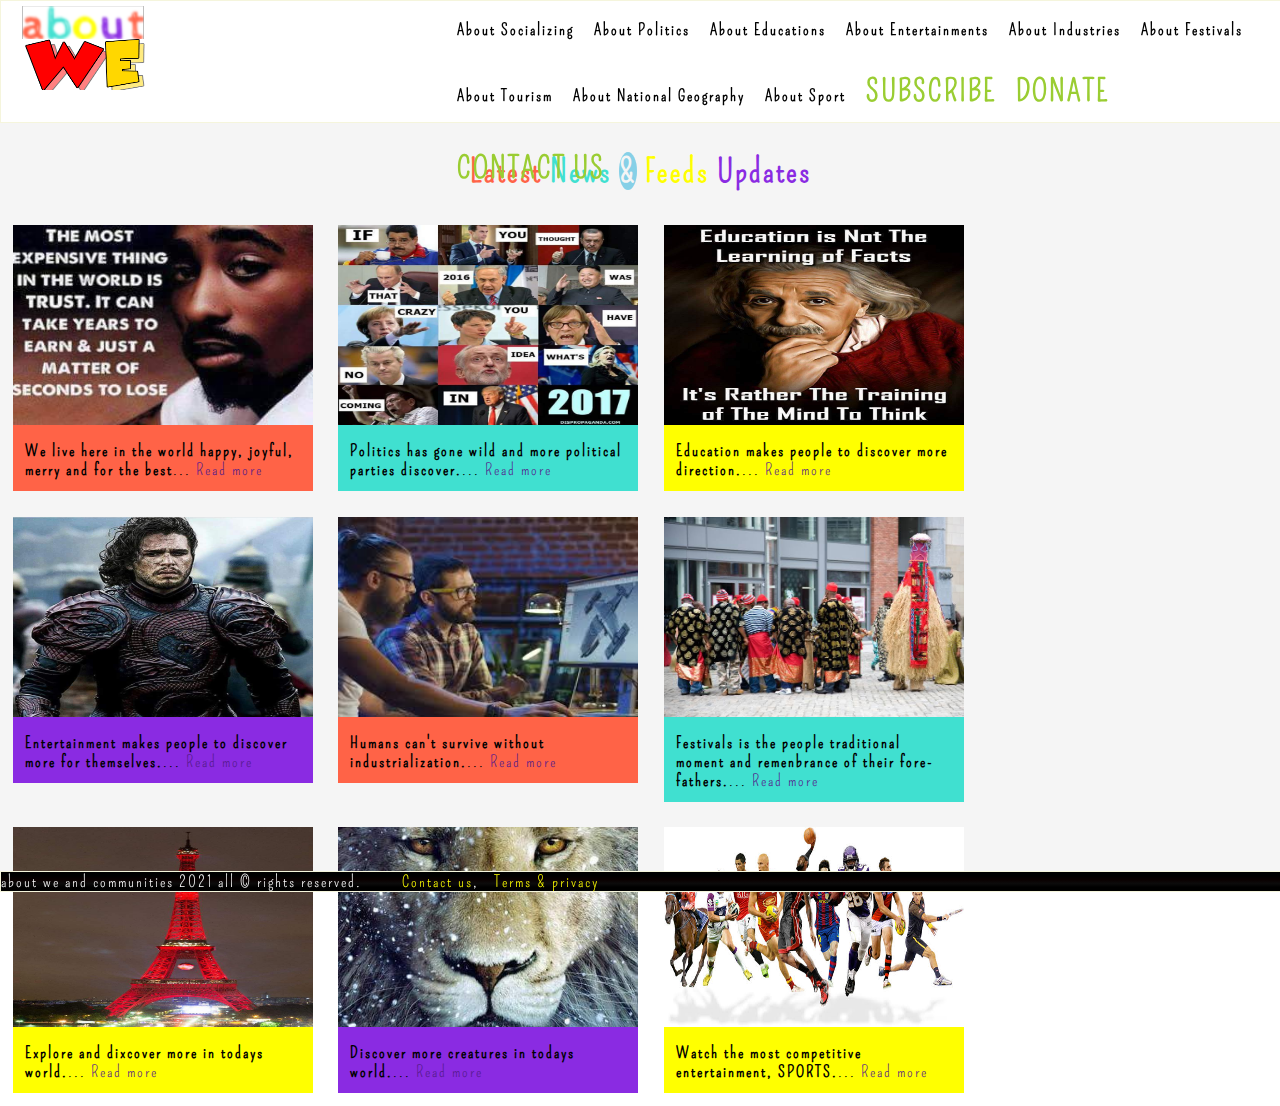
==== commit 1808e2bb: "post" ====
--- a/index.html
+++ b/index.html
@@ -23,14 +23,16 @@
     <nav class="nav_zero">
 
         <input type="checkbox" id="checkbox_shortcut_menu"/>
-        <label for="checkbox_shortcut_menu" class="menu0 shortcut_menus"><i class="fas fa-bars"></i></label>   
+        <label for="checkbox_shortcut_menu" class="menu0 shortcut_menus"><img src="icon.jpg" width="22" height="25"/></label>   
         <label id="site_logo" title="aboutWE! is a learning platform. It brings different learning and updates on world matters, aboutWE! is happily changing lives within and around it communities at large."><a id="weblogo_link_admin" class="active link0 link_items" href=""><img id="weblogo_link_image" src="companylogo(7).png"/></a><!---<p class="site_logo_designA site_logo_design">A</p>   <p class="site_logo_designB site_logo_design">B</p>  <p class="site_logo_designC site_logo_design">O</p>   <p class="site_logo_designD site_logo_design">U</p>  <p class="site_logo_designE site_logo_design">T</p> &nbsp&nbsp  <p class="site_logo_designF site_logo_design">W</p> <p class="site_logo_designG site_logo_design">E</p>----></label>
         
         <ul class="un_order_list_zero_nav">
+          <div class="options_menu">
             <input type="checkbox" id="checkbox_shortcut_menu"/>
-            <label for="checkbox_shortcut_menu" class="menu0 shortcut_menus" id="checkbox_shortcut_menu-close"><i class="fas fa-bars"></i></label>
+            <label for="checkbox_shortcut_menu" class="menu0 shortcut_menus" id="checkbox_shortcut_menu-close"><img src="close-icon.png" width="22" height="25"/></label>
                 <li class="list_part_zero list0"><a id="weblogo_link_adminA" class="active link0 link_items" href=""><img id="weblogo_link_imageA" class="display-logo-media-screen" title="aboutWE! is a learning platform. It brings different learning and updates on world matters, aboutWE! is happily changing lives within and around it communities at large." src="companylogo(7a) - Copy.png"/><img id="weblogo_link_imageA" class="display-logo-full-screen" title="aboutWE! is a learning platform. It brings different learning and updates on world matters, aboutWE! is happily changing lives within and around it communities at large." src="companylogo(7).png"/></a></li>
                 <hr class="options_line_decoration"></hr>
+        </div>
 <div id="optional_decoration">
                 <li class="list_part_zero list1"><a class="link1 link_items" href="">About Socializing</a><div id="options_video_clips1" class="options_video_clips"> <a href=""><video id="video1" class="videos_options" controls loop><source src="News_intro.mp4"><span class="headline_video">Man U Vs Liverpool</span></video></a> <a href=""><video id="video2" class="videos_options" controls loop><source src="istockphoto-660693730-640_adpp_is.mp4"><span class="headline_video">Man U Vs Liverpool</span></video></a></div></li>
                 <hr class="options_line_decoration"></hr>
@@ -139,19 +141,15 @@
     
                                 <p class="feedbackform_questions" style="text-align:left;">What do you think about our website ?</p>
     
-                                <div style="float:left; width:100%; ">
-    
-                                <label class="feedback_expression_labels" id="feedback_expression_0">&#128578;</label>
-                                <input type="radio" name="feedback_expression" id="feedback_expression_0" class="feedback_expression feedback_expression_0"/> 
-                                  &nbsp&nbsp&nbsp&nbsp&nbsp&nbsp&nbsp&nbsp&nbsp&nbsp
+                                <div style="width:100%; display:inline-flex">
+    
+                                <label class="feedback_expression_labels" id="feedback_expression_0">&#128578;  <input type="radio" name="feedback_expression" id="feedback_expression_0" class="feedback_expression feedback_expression_0"/><p class="feedback_expression_writeup" id="feedback_expression_happy">Happy</p></label>
                                 
-                                <label class="feedback_expression_labels" id="feedback_expression_1">&#128529;</label>
-                                <input type="radio" name="feedback_expression" id="feedback_expression_1" class="feedback_expression feedback_expression_1"/> 
-                                &nbsp&nbsp&nbsp&nbsp&nbsp&nbsp&nbsp&nbsp&nbsp&nbsp
                                 
-                               <label class="feedback_expression_labels" id="feedback_expression_2">&#128577;</label>
-                                <input type="radio" name="feedback_expression" id="feedback_expression_2" class="feedback_expression feedback_expression_2"/>
+                                <label class="feedback_expression_labels" id="feedback_expression_1">&#128529;  <input type="radio" name="feedback_expression" id="feedback_expression_1" class="feedback_expression feedback_expression_1"/><p class="feedback_expression_writeup" id="feedback_expression_neutral">Neutral</p></label>
+                               
                                 
+                               <label class="feedback_expression_labels" id="feedback_expression_2">&#128577; <input type="radio" name="feedback_expression" id="feedback_expression_2" class="feedback_expression feedback_expression_2"/><p class="feedback_expression_writeup" id="feedback_expression_sad">Sad</p></label>
                                 </div>
     <br>
                                 </div>
@@ -174,7 +172,7 @@
     
                                 <div id="feedback_button_div">
                                 <input type="submit" value="Send feedback" id="aboutwe_feedback_button" class="aboutwe_feedback_button1 button abouwe_feedback_button_desktop" title="Click to submit feedback"/>
-                                <input type="reset" value="Reset fields" id="aboutwe_feedback_button" class="aboutwe_feedback_button2 button abouwe_feedback_button_desktop" title="Click to reset feedback"/>
+                                <input type="reset" onclick="resetExpressions()" value="Reset fields" id="aboutwe_feedback_button" class="aboutwe_feedback_button2 button abouwe_feedback_button_desktop" title="Click to reset feedback"/>
                                 </div>
     
     <br>
--- a/About_we.css
+++ b/About_we.css
@@ -74,7 +74,7 @@
 
 #checkbox_shortcut_menu{display:none;}
 
-#optional_decoration {width:65%; float:right}
+#optional_decoration {width:65%; float:right; margin-top:-10%}
 
 #site_logo{margin-left: 2cm; display:none; color:yellowgreen}
 
@@ -226,6 +226,10 @@
 
 
 
+
+
+    .options_menu {position:fixed; width:100%; background-color: black; z-index:1; height:12%;}
+
     .display-logo-media-screen {visibility:visible}
 
     .display-logo-full-screen {display:none;}
@@ -258,7 +262,7 @@
 
     .list_items_options_text_design:visited {font-weight: normal; color:rgb(255, 89, 0); }
 
-    #optional_decoration {width:100%; float:none}
+    #optional_decoration {width:100%; float:none; margin-top:35%}
     
     .options_video_clips {width:100%;}
 
@@ -332,10 +336,11 @@
 #weblogo_link_image_feedback {width:70px; height:55px}
 .We_apperciate_your_feedback {text-align:left; font-size:22px; color:#00a5b8; word-spacing:3px; letter-spacing:2px; font-weight:10px;} 
 .feedbackform_questions {font-size:16px; word-spacing:3px; letter-spacing:2px; font-weight:10px;} 
-.feedbackFormPart1 {display:; line-height:3em;}
-.feedback_expression {position: absolute; margin-top:5px; margin-left: -3.3%; width:20px; height:7px; z-index: ;}
+.feedbackFormPart1 {line-height:3em;}
+.feedback_expression {cursor:pointer; position: relative; margin-top:-9px; margin-left: 5%; width:60px; height:60px; z-index:-1 ;}
 #abouwe_feedback_form {border:2px dashed rgb(255, 255, 255);line-height: 1.8em; margin-top:0px; margin-left:0px; margin-right:0px; margin-bottom:20px; padding: 3%; background-color: whitesmoke; border-radius:3%;  color:black; width:90%;}
-.feedback_expression_labels {font-size:50px;}
+.feedback_expression_labels {font-size:50px; cursor:pointer;}
+.feedback_expression_writeup {display:none; font-size:13px; margin:10%; background:rgb(228, 165, 4); color:whitesmoke; font-weight:bolder; margin-top:-20%; border-radius:5%}
 .feedback_points {width:18px; height:23px; color:black;}
 .feedback_points_labels {position:absolute; margin-top:-30px; font-size: 12px; color:red;}
 #feedback_button_div {border:1px solid whitesmoke; width:100%; margin-top:50px; margin-left:0px; margin-right:0px; margin-bottom:0px;  padding:0;}
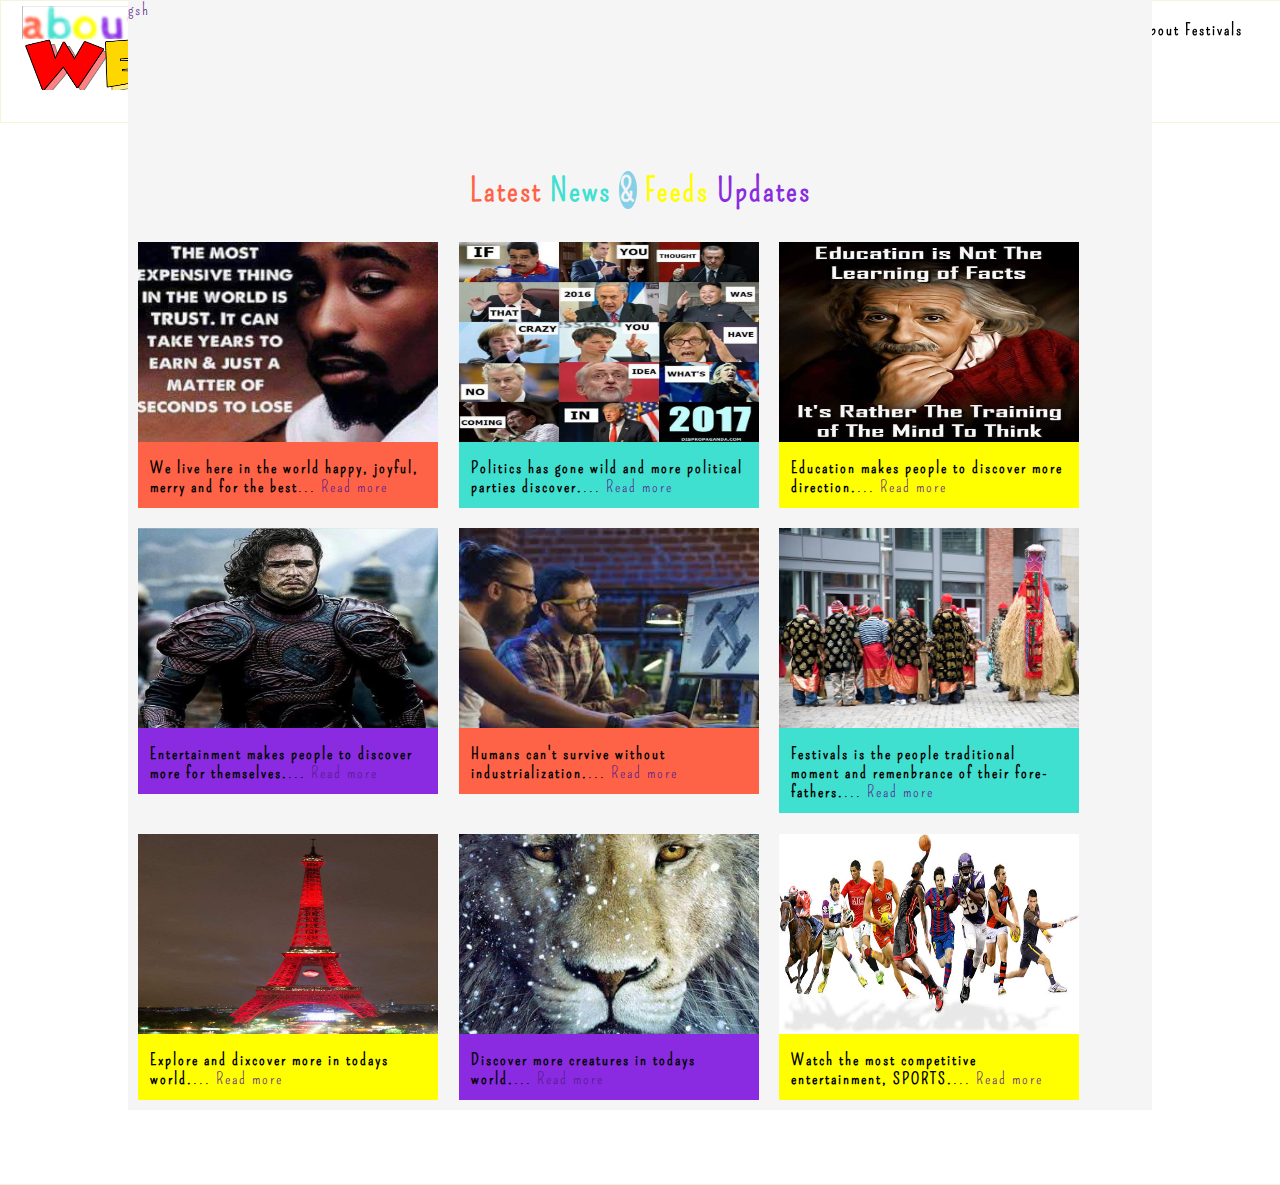
==== commit 7e90ff26: "post" ====
--- a/index.html
+++ b/index.html
@@ -171,7 +171,7 @@
      <br><br>
     
                                 <div id="feedback_button_div">
-                                <input type="submit" value="Send feedback" id="aboutwe_feedback_button" class="aboutwe_feedback_button1 button abouwe_feedback_button_desktop" title="Click to submit feedback"/>
+                                <button type="submit" onclick="sendEffect()" onmouseout="forgotSendEffect()" value="Send feedback" id="aboutwe_feedback_button" class="aboutwe_feedback_button1 button abouwe_feedback_button_desktop" title="Click to submit feedback"><span class="send_feedback_effect">Send feedback</span></button>
                                 <input type="reset" onclick="resetExpressions()" value="Reset fields" id="aboutwe_feedback_button" class="aboutwe_feedback_button2 button abouwe_feedback_button_desktop" title="Click to reset feedback"/>
                                 </div>
     
@@ -213,7 +213,7 @@
 <main>
 
     <content>
-
+        <a href="">gsh</a>
         <div class="breaks1"><br><br><br><br><br><br></div>
 
        <a href="About_we.html"> <h1 class="Latest_news_feeds" style="color:black"><span class="latest_feeds_updates_decoration" id="Latest_latest_feeds_updates_decoration">Latest</span> <span class="latest_feeds_updates_decoration" id="News_latest_feeds_updates_decoration">News</span> <span class="latest_feeds_updates_decoration" id="and_latest_feeds_updates_decoration">&</span> <span class="latest_feeds_updates_decoration" id="feeds_latest_feeds_updates_decoration">Feeds</span> <span class="latest_feeds_updates_decoration" id="updates_latest_feeds_updates_decoration">Updates</span></h1></a>
--- a/About_we.css
+++ b/About_we.css
@@ -11,8 +11,7 @@
  .display-logo-media-screen {visibility:hidden;}
  .display-logo-full-screen {float:left;}
 .feedbackform_questions {font-size:18px; margin-bottom: 20px;}
-.feedbackFormPart1 {display:;}
-.feedback_expression {position: absolute; margin-top:25px; margin-left: -3.3%; width:20px; height:7px; z-index: ;}
+.feedback_expression {position: absolute; margin-top:25px; margin-left: -3.3%; width:20px; height:7px;}
 #abouwe_feedback_form {border:2px dashed rgba(53, 110, 163, 0.179); width:50%; float:right; line-height: 1.1em; margin:0px; padding: 3%;}
 .feedback_expression_labels {font-size:40px ;}
 .feedback_points {width:22px; height:25px; color:black;}
@@ -58,13 +57,13 @@
 
 header{width:100%; height:3.2cm; background:white; background-color: white; border-bottom:1px solid black;  position:fixed;border:1px solid beige;}
 
-.links_navbar{margin-top:; width:100%; height:1.5cm; background:white; background-color: white; border-bottom:1px solid black;  position:fixed; border:1px solid beige;}
+.links_navbar{width:100%; height:1.5cm; background:white; background-color: white; border-bottom:1px solid black;  position:fixed; border:1px solid beige;}
 
 .subcribe_nav {margin-top: 2.8%;}
 
-.main_links {margin-top: ;}
-
-main{background-color:whitesmoke; height:97vh; width:100%; overflow-y:visible;}
+
+main{background-color:whitesmoke; width:80%; position:sticky; z-index:1; margin-left: auto; margin-right: auto; overflow-y:visible;}
+
 
 .subscribe_main {height:100%; position: relative; display:inline;}
 
@@ -135,7 +134,7 @@
 
 .news_short_content {padding:2%; margin:2%; text-align:left; justify-content:center;}
 
-.news_feeds_updates{display:flex; margin: ; padding:; flex-wrap:wrap; margin-bottom: 2cm;}
+.news_feeds_updates{display:flex; flex-wrap:wrap; margin-bottom: 2cm;}
 
 .news_feeds_updates0{background-color:tomato; width:300px; height:100%; margin:1%;}
 
@@ -305,7 +304,7 @@
   
   #subscribe_form_parent_div {margin-top: -20px;}
 
-    #abouwe_subscribe_form {padding:15%; padding-bottom: 25%; height:; margin-left:auto; margin-right: auto; background-color: whitesmoke; position:static; width:65%; border:2.5px solid black;border-radius:3% ;}
+    #abouwe_subscribe_form {padding:15%; padding-bottom: 25%;  margin-left:auto; margin-right: auto; background-color: whitesmoke; position:static; width:65%; border:2.5px solid black;border-radius:3% ;}
 
     .subcribe_text {font-size:14px; letter-spacing:2px; color:black; font-weight:bold; cursor:progress}
 
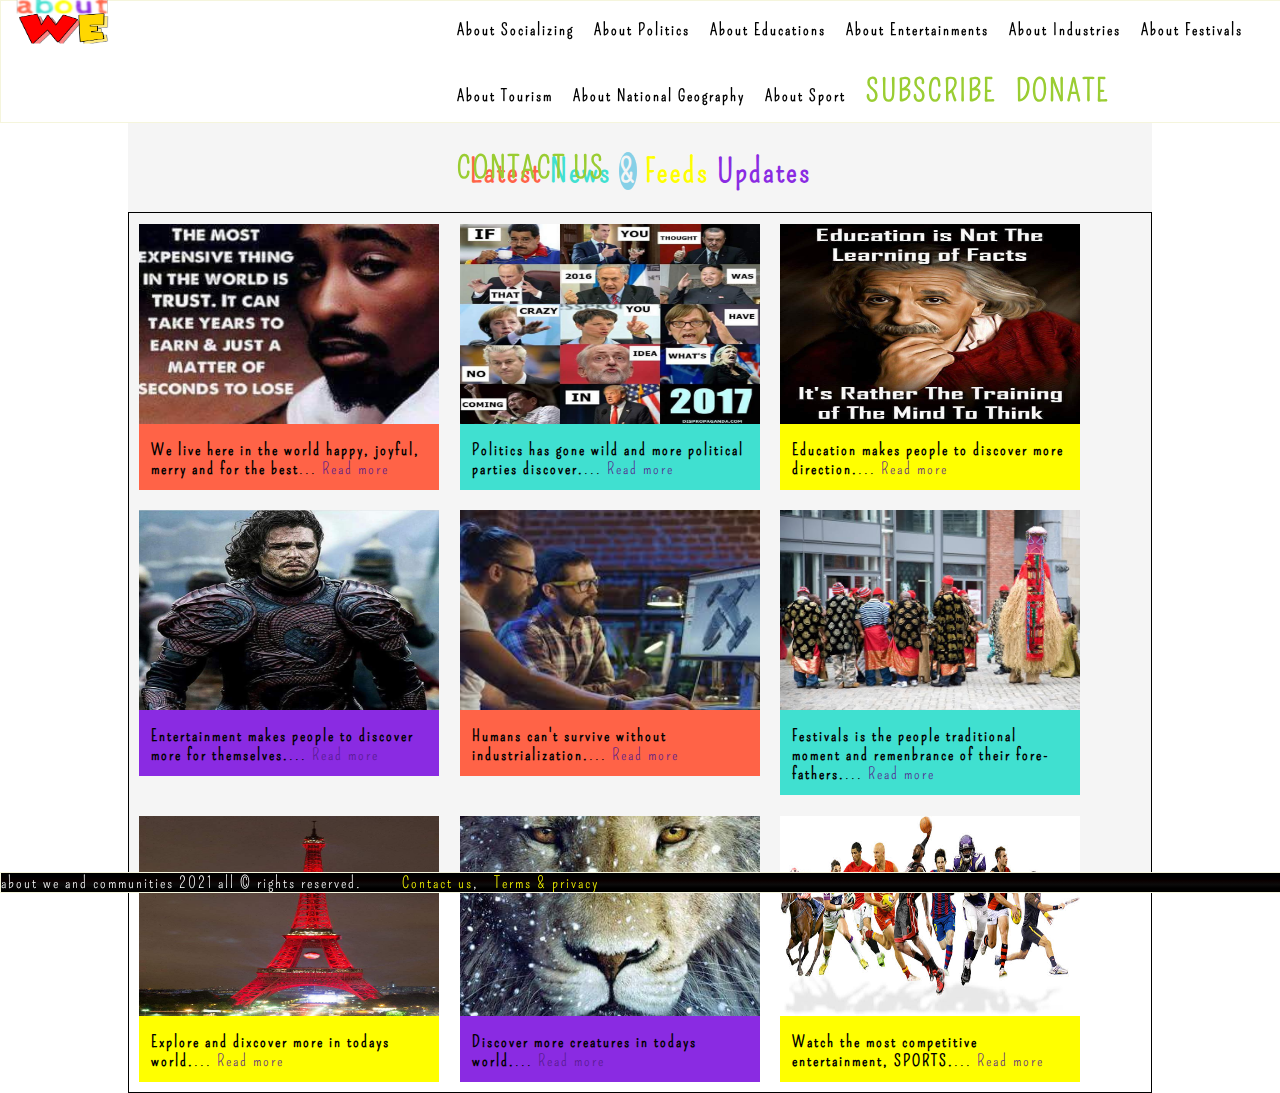
==== commit 5e71e6bd: "post" ====
--- a/index.html
+++ b/index.html
@@ -24,7 +24,7 @@
 
         <input type="checkbox" id="checkbox_shortcut_menu"/>
         <label for="checkbox_shortcut_menu" class="menu0 shortcut_menus"><img src="icon.jpg" width="22" height="25"/></label>   
-        <label id="site_logo" title="aboutWE! is a learning platform. It brings different learning and updates on world matters, aboutWE! is happily changing lives within and around it communities at large."><a id="weblogo_link_admin" class="active link0 link_items" href=""><img id="weblogo_link_image" src="companylogo(7).png"/></a><!---<p class="site_logo_designA site_logo_design">A</p>   <p class="site_logo_designB site_logo_design">B</p>  <p class="site_logo_designC site_logo_design">O</p>   <p class="site_logo_designD site_logo_design">U</p>  <p class="site_logo_designE site_logo_design">T</p> &nbsp&nbsp  <p class="site_logo_designF site_logo_design">W</p> <p class="site_logo_designG site_logo_design">E</p>----></label>
+        <label id="site_logo" title="aboutWE! is a learning platform. It brings different learning and updates on world matters, aboutWE! is happily changing lives within and around it communities at large."><a id="weblogo_link_admin" class="active link0 link_items" href=""><img id="weblogo_link_image"  src="companylogo(7).png"/></a><!---<p class="site_logo_designA site_logo_design">A</p>   <p class="site_logo_designB site_logo_design">B</p>  <p class="site_logo_designC site_logo_design">O</p>   <p class="site_logo_designD site_logo_design">U</p>  <p class="site_logo_designE site_logo_design">T</p> &nbsp&nbsp  <p class="site_logo_designF site_logo_design">W</p> <p class="site_logo_designG site_logo_design">E</p>----></label>
         
         <ul class="un_order_list_zero_nav">
           <div class="options_menu">
@@ -213,7 +213,6 @@
 <main>
 
     <content>
-        <a href="">gsh</a>
         <div class="breaks1"><br><br><br><br><br><br></div>
 
        <a href="About_we.html"> <h1 class="Latest_news_feeds" style="color:black"><span class="latest_feeds_updates_decoration" id="Latest_latest_feeds_updates_decoration">Latest</span> <span class="latest_feeds_updates_decoration" id="News_latest_feeds_updates_decoration">News</span> <span class="latest_feeds_updates_decoration" id="and_latest_feeds_updates_decoration">&</span> <span class="latest_feeds_updates_decoration" id="feeds_latest_feeds_updates_decoration">Feeds</span> <span class="latest_feeds_updates_decoration" id="updates_latest_feeds_updates_decoration">Updates</span></h1></a>
--- a/About_we.css
+++ b/About_we.css
@@ -3,13 +3,19 @@
     src:url(fonts/SourceCodePro-Regular.ttf);
     font-family:SourceCodePro-Regular;
     }
+   
+   
+
+
+
+
 
 
 
 
  /*abouwe_feedback_form design*/
  .display-logo-media-screen {visibility:hidden;}
- .display-logo-full-screen {float:left;}
+ .display-logo-full-screen {float:left; width:120px; height:80px; margin-top:-10px}
 .feedbackform_questions {font-size:18px; margin-bottom: 20px;}
 .feedback_expression {position: absolute; margin-top:25px; margin-left: -3.3%; width:20px; height:7px;}
 #abouwe_feedback_form {border:2px dashed rgba(53, 110, 163, 0.179); width:50%; float:right; line-height: 1.1em; margin:0px; padding: 3%;}
@@ -61,9 +67,7 @@
 
 .subcribe_nav {margin-top: 2.8%;}
 
-
-main{background-color:whitesmoke; width:80%; position:sticky; z-index:1; margin-left: auto; margin-right: auto; overflow-y:visible;}
-
+main{background-color:whitesmoke; height:97.1vh; width:80%; position:relative; z-index:-1; margin-left: auto; margin-right: auto; overflow-y:visible;}
 
 .subscribe_main {height:100%; position: relative; display:inline;}
 
@@ -82,7 +86,7 @@
 .site_logo_design{display:inline-block; color:wheat;margin-top:0.7cm;}
 
 
-.nav_zero .un_order_list_zero_nav .list_part_zero {display:inline-block; margin-top:0.7cm;}
+.nav_zero .un_order_list_zero_nav .list_part_zero {display:inline-block; margin-top:0.7cm; line-height:;}
 
 .link_items{color:black; padding: 0.2cm; font-weight: bolder}
 
@@ -134,7 +138,7 @@
 
 .news_short_content {padding:2%; margin:2%; text-align:left; justify-content:center;}
 
-.news_feeds_updates{display:flex; flex-wrap:wrap; margin-bottom: 2cm;}
+.news_feeds_updates{display:flex; flex-wrap:wrap; margin-bottom: 2cm; margin-left: auto; margin-right: auto; border:1px solid black;}
 
 .news_feeds_updates0{background-color:tomato; width:300px; height:100%; margin:1%;}
 
@@ -212,6 +216,9 @@
 .aboutwe_contactus {width:100%; height:34px; border-radius:5%; border:1px solid black}
 
 #aboutwe_reason_user_is_contacting_via_email { height:54px; }
+
+
+
 
 
 
@@ -352,3 +359,45 @@
 #feedback_button_div {margin-top:4cm;}
 
 }
+
+
+
+
+/*media queries at min-width 1000px styling begins*/
+   
+
+
+
+
+
+
+
+
+
+
+
+@media (min-width:1700px) {
+
+
+    #optional_decoration {width:65%; float:right; margin-top:-6.5%;}
+  
+
+
+
+
+
+
+
+
+
+}
+
+
+
+
+
+
+
+
+
+
